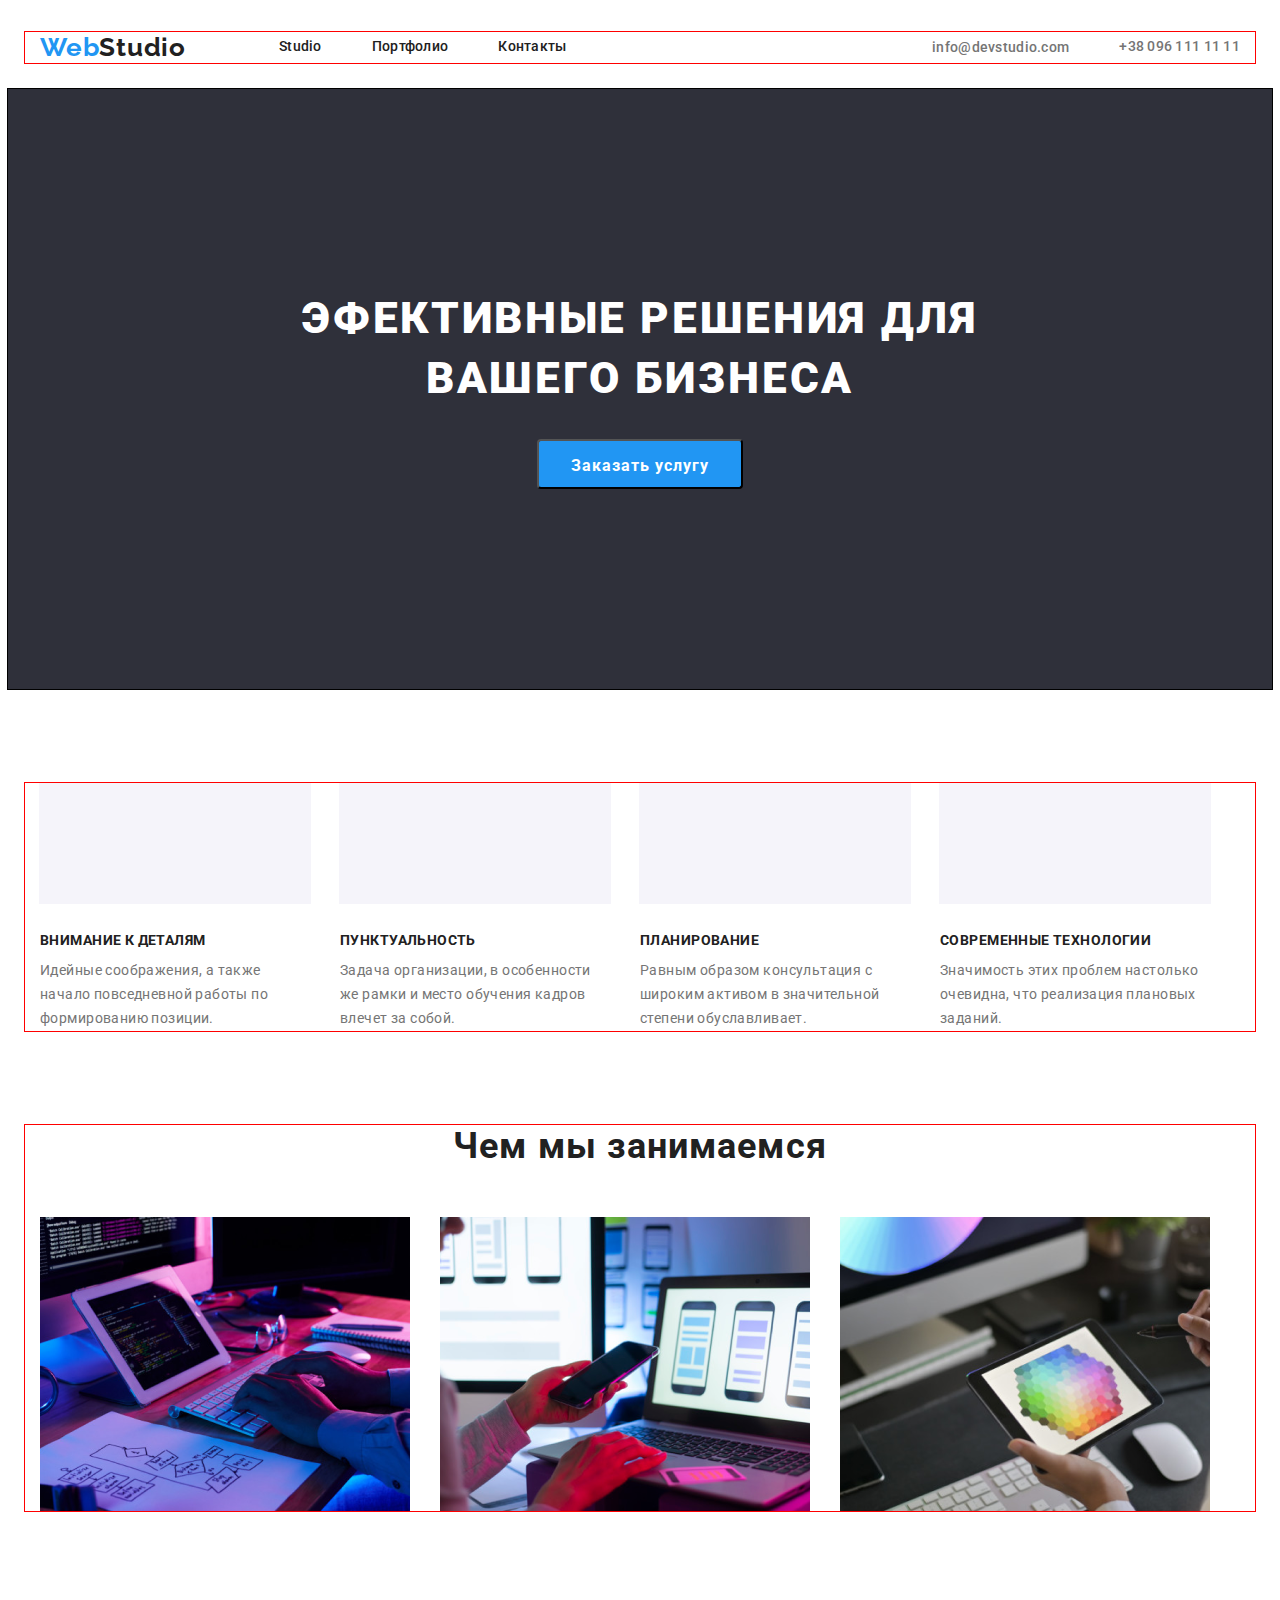
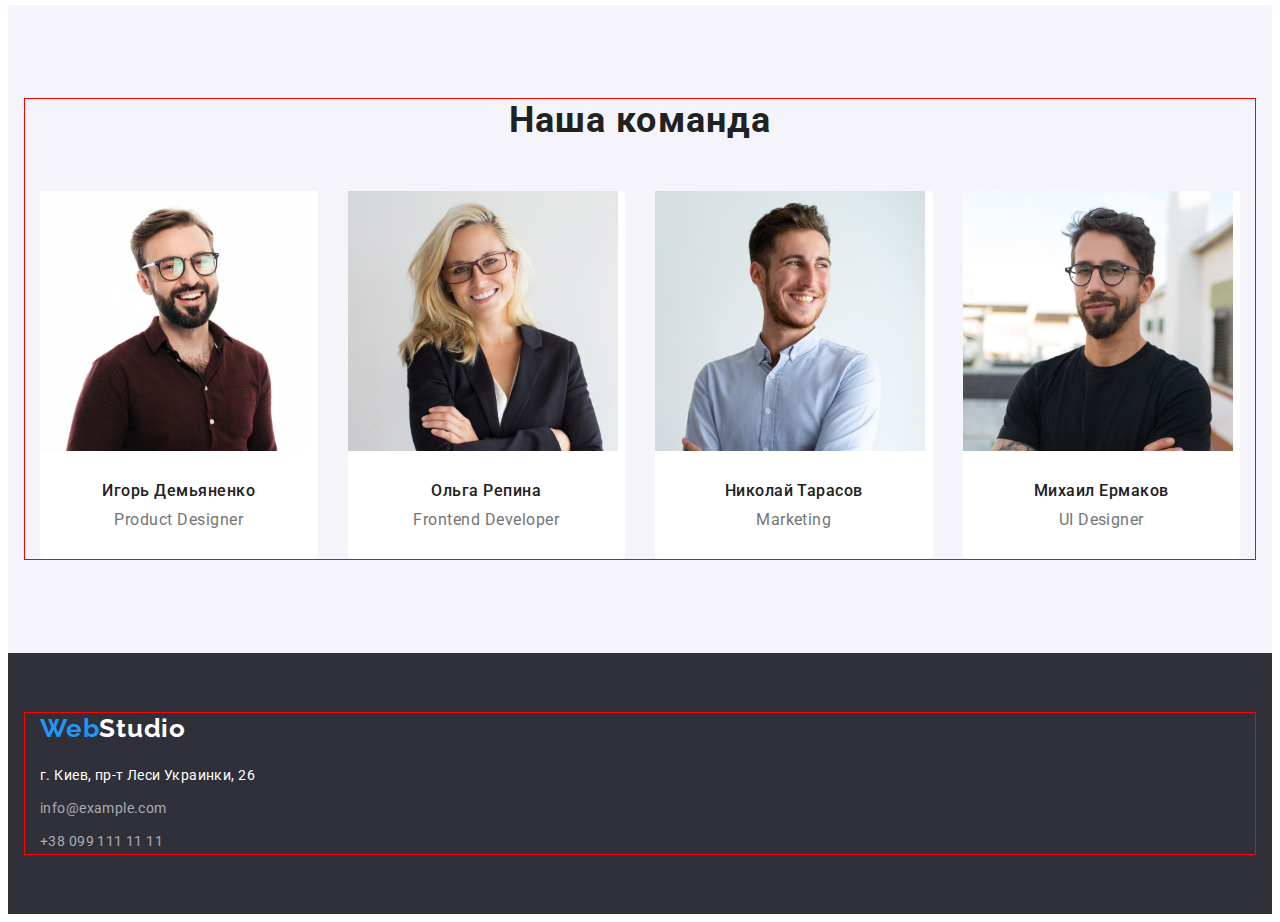
==== index.html @ b89e728d "questions for hw 04" ====
<!DOCTYPE html>
<html lang="ru">
<head>
    <meta charset="UTF-8">
    <meta http-equiv="X-UA-Compatible" content="IE=edge">
    <meta name="viewport" content="width=device-width, initial-scale=1.0">
    <link rel="preconnect" href="https://fonts.googleapis.com">
    <link rel="preconnect" href="https://fonts.gstatic.com" />
    <link href="https://fonts.googleapis.com/css2?family=Raleway:wght@700&family=Roboto:wght@400;500;700;900&display=swap"
          rel="stylesheet"/>
    <title>WebStudio</title>
    <link rel="stylesheet" href="https://cdnjs.cloudflare.com/ajax/libs/modern-normalize/1.1.0/modern-normalize.min.css"
        integrity="sha512-wpPYUAdjBVSE4KJnH1VR1HeZfpl1ub8YT/NKx4PuQ5NmX2tKuGu6U/JRp5y+Y8XG2tV+wKQpNHVUX03MfMFn9Q=="
        crossorigin="anonymous" referrerpolicy="no-referrer" />
    <link rel="stylesheet" href="./css/styles.css"/>
</head>
<body>
    <!--Шапка сайта-->
    <header class="header">
        <div class="container">
            <a class="header-logo link" href="/">
                <span class="ingredient">Web</span>Studio</a>
            <nav class="header-nav">
                <ul class="header-list list">
                    <li class="header-item"><a href="index.html" class="header-link link" target="_blank">Studio</a></li>
                    <li class="header-item"><a href="portfolio.html" class="header-link link" target="_blank">Портфолио</a></li>
                    <li class="header-item"><a href="/" class="header-link link" target="_blank">Контакты</a></li>
                </ul>
            </nav>
            <ul class="header-list list link">
                <li class="header-item"><a class="header-mail link-icon-mail link" href="mailto:info@devstudio.com">info@devstudio.com</a></li>
                <li class="header-item"><a class="header-tel link-icon-tel link " href="tel:+380961111111">+38 096 111 11 11</a></li>
            </ul>
        </div>
    </header>
    <!--Main-->
    <main>
    <!--Герой-->
    <!--Фон на блок Герой-->
    <div class="overlay">
    <section class="hero">
            <h1 class="hero-title">ЭФЕКТИВНЫЕ РЕШЕНИЯ ДЛЯ ВАШЕГО БИЗНЕСА</h1>
            <button type="button" class="hero-btn" onclick="onClick()">Заказать услугу</button>
        </div>
    </section>
    <!--Кто мы и что предлагаем-->
    <section class="about">
        <div class="container">
            <h2 class="visually-hidden">О нас</h2>
            <ul class="about-list-benefits list">
                <li class="about-item-benefits icon-positions">
                    <h3 class="about-title-benefits">Внимание к деталям</h3>
                    <p class="about-text-benefits">Идейные соображения, а также начало повседневной работы по формированию позиции.</p>
                </li>
                <li class="about-item-benefits icon-time">
                    <h3 class="about-title-benefits">Пунктуальность</h3>
                    <p class="about-text-benefits">Задача организации, в особенности же рамки и место обучения кадров влечет за собой.</p>
                </li>
                <li class="about-item-benefits icon-planning">
                    <h3 class="about-title-benefits">Планирование</h3>
                    <p class="about-text-benefits">Равным образом консультация с широким активом в значительной степени обуславливает.</p>            
                </li>
                <li class="about-item-benefits icon-tehnology">
                    <h3 class="about-title-benefits">Современные технологии</h3>
                    <p class="about-text-benefits">Значимость этих проблем настолько очевидна, что реализация плановых заданий.</p>
                </li>
            </ul>
        </div>
        </section>
        <!--Наши услуги-->
        <section class="services">
            <div class="container">
                <h4 class="about-title-services">Чем мы занимаемся</h4>
            <ul class="about-list-services list">
                <li class="about-item">
                    <img src="./images/img1.png" alt="Создаем сайт" width="370" height="294"/>
                </li>
                <li class="about-item">
                    <img src="./images/img2.png" alt="Разрабатываем мобильное приложение" width="370" height="294"/>
                </li>
                <li class="about-item">
                    <img src="./images/img3.png" alt="Web-дизайн" width="370" height="294"/>
                </li>
            </ul>
            </div>        
        </section> 
    <!--Команда-->
        <section class="team">
            <div class="container">
            <h2 class="team-title">Наша команда</h2>
            <ul class="team-list list">
                <li class="team-item">
                    <img src="./images/img11.jpg" alt="Фронтенд-разработчик" width="270" height="260" />
                        <div class="team-item-typical">
                        <h3 class="team-item-title">Игорь Демьяненко</h3>
                        <p class="team-item-text">Product Designer</p>
                        </div>
                </li>
                <li class="team-item">
                    <img src="./images/img12.jpg" alt="Фронтенд-разработчик" width="270" height="260"/>
                        <div class="team-item-typical">
                        <h3 class="team-item-title">Ольга Репина</h3>
                        <p class="team-item-text">Frontend Developer</p>
                        </div>
                </li>
                <li class="team-item">
                    <img src="./images/img13.jpg" alt="Маркетолог" width="270" height="260"/>
                        <div class="team-item-typical">
                        <h3 class="team-item-title">Николай Тарасов</h3>
                        <p class="team-item-text">Marketing</p>
                        </div>
                </li>
                <li class="team-item">
                    <img src="./images/img14.jpg" alt="Дизайнер пользовательского интерфейса" width="270" height="260"/>
                        <div class="team-item-typical">
                        <h3 class="team-item-title">Михаил Ермаков</h3>
                        <p class="team-item-text">UI Designer</p> 
                        </div>             
                </li>
            </ul>
            </div>
        </section>
    </main>
    <!--Footer-->
    <footer class="footer">
        <div class="container">
        <a class="footer-logo link" href="/">
        <span class="ingredient">Web</span>Studio</a>
        <address class="footer-address list link">
            <ul class="footer-list list link">
                <li class="footer-item"><a class="footer-map-link link" href="https://goo.gl/maps/CuazaA1xNUoPJADu5" target="_blank">г. Киев, пр-т Леси Украинки, 26</a></li>
                <li class="footer-item"><a class="footer-mail-link link" href="mailto:info@example.com">info@example.com</a></li>
                <li class="footer-item"><a class="footer-tel-link link" href="tel:+380991111111">+38 099 111 11 11</a></li>
            </ul>
        </address>
        </div>
    </footer>
</body>
</html>
---- css/styles.css ----
:root{
--main-text: #757575;
--second-text:#212121;
--main-btn-background: #2196F3;
--second-btn-background: #F5F4FA;
--main-title-color: #FFFFFF;
--second-title-color: #212121;
--accent-color:#2196F3;
--typical-margin:10px;
--second-margin:4px;
--ofen-margin:30px;
}

p, h1, h2, h3, h4, h5, h6{
    margin: 0;
}

ul,ol{
    margin: 0;
    padding-left: 0;
}

button{
    cursor: pointer;
    display: block;
}

a{
    display: block;
}

img{
    display: block;
}

body{
    background: #FFFFFF;
    font-family: "Roboto", sans-serif;
}
/*------------HEDER-----------------*/
.container{
    width:1200px;
    margin: 0 auto;
    padding-left: 15px;
    padding-right: 15px;
    outline: 1px solid red;
}

.header{
    background: #FFFFFF;
    padding-top: 24px;
    padding-bottom: 25px;
    border-bottom: 1px solid #c5c5c5;;
}

.header .container{
    display: flex;
    align-items: center;
}

.header-logo{
    font-family: "Raleway", sans-serif;
    font-weight: 700;
    font-size: 26px;
    line-height: 1.19;
    letter-spacing: 0.03em;
    color: #212121;
}

.header-logo{
    margin-right: 93px;
}

.ingredient{
    font-family: "Raleway", sans-serif;
    font-weight: 700;
    font-size: 26px;
    line-height: 1.19;
    letter-spacing: 0.03em;
    color: #2196F3;
}

.header-list{
    font-weight: 500;
    font-size: 14px;
    line-height: 1.14;
    letter-spacing: 0.02em;
    color: #212121;
    display: flex;
    margin-left: auto;
}

.list{
    list-style: none;
}

.visually-hidden {
    position: fixed;
    transform: scale(0);
}

.header-link{
    font-weight: 500;
    font-size: 14px;
    line-height: 1.14;
    letter-spacing: 0.02em;
    color: #212121;
}

.header-link:hover,
.header-link:focus {
    color: var(--accent-color);
}

.link{
    text-decoration: none;
}

.header-item:not(:last-child){
    margin-right: 50px;
}

.header-tel{
    font-weight: 500;
    font-size: 14px;
    line-height: 1.14;
    letter-spacing: 0.02em;
    color: #757575;
}

.header-tel .link-icon-tel::before {
    display: flex;
    content: '';
    width: 1px;
    height: 0.93px;
    align-items: center;
    box-sizing: border-box;
    background-image: url(../images/icons/Vector.svg);
}

.header-mail{
    font-weight: 500;
    font-size: 14px;
    line-height: 16px;
    letter-spacing: 0.02em;
    color: #757575;
}

.header-mail .link-icon-mail::before {
    display: flex;
    content: '';
    width: 16px;
    height: 12px;
    align-items: center;
    box-sizing: border-box;
    background-image: url(../images/icons/envelope\ \(hover\).svg);
}

.header-tel:hover,
.header-tel:focus,
.header-mail:hover,
.header-mail:focus {
    color: #2196F3;
}
/*------------Hero------------------*/
.overlay {
    max-width: 1600px;
    height: 600px;
    margin-left: auto;
    margin-right: auto;
    outline: 1px solid black;
    background-image: linear-gradient(
        to right,
        rgba(47, 48, 58, 0.4),
        rgba(47, 48, 58, 0.4)
    ),
    url(../images/Img.jpg);
    background-repeat: no-repeat;
    background-position: center;
    background-size: cover;
}

.hero {
    background: #2F303A;
    padding-top: 200px;
    padding-bottom: 200px;
}

.hero-title{
    font-weight: 900;
    font-size: 44px;
    line-height: 1.36;
    text-align: center;
    letter-spacing: 0.06em;
    text-transform: uppercase;
    color: var(--main-title-color);
    margin: 0 auto;
    margin-bottom: var(--ofen-margin);
    width: 696px;
}

.hero-btn{
    font-family: inherit;
    font-weight: 700;
    font-size: 16px;
    line-height: 1.88;
    letter-spacing: 0.06em;
    color: #FFFFFF;
    background: var(--main-btn-background);
    height: 50px;
    min-width: 200px;
    padding: 10px 32px;
    margin: 0 auto;
    border-radius: 4px;
}

.hero-btn:hover
.hero-btn:focus{
    color:#188CE8
}
/*---------------About---------------*/

.about{
    padding-top:94px;
}

.about-list-benefits{
    display: flex;
}

.about-title-benefits{
    font-weight: 700;
    font-size: 14px;
    line-height: 1.14;
    letter-spacing: 0.03em;
    text-transform: uppercase;
    color: var(--second-title-color);
    margin-top:var(--ofen-margin);
    margin-bottom:var(--typical-margin);
}

.about-text-benefits{
    font-size: 14px;
    line-height: 1.71;
    letter-spacing: 0.03em;
    color: #757575;
}

.about-title-services{
    font-weight: 700;
    font-size: 36px;
    line-height: 1.17;
    text-align: center;
    letter-spacing: 0.03em;
    color: var(--second-title-color);
    min-width: 376px;
    margin-bottom: 50px;
}

.services{
    padding-top: 94px;
    padding-bottom: 94px;
}
.about-list-services {
    display: flex;
}

.about-item:not(:last-child){
    margin-right: var(--ofen-margin);
}

.about-item-benefits:not(:last-child) {
    margin-right: var(--ofen-margin);
}

.about-item-benefits{
    width: 270px;
    border-radius: 4px;
    box-shadow: 4px;
}

.about-item-benefits::before {
    display: block;
    content: '';
    height: 120px;
    outline: 1px solid#F5F4FA;
    background-size: contain;
    background-repeat: no-repeat;
    background-position: center;
    background-color: #F5F4FA;
}

.about-item-benefits .icon-positions::before {
    background-image: url(../images/icons/Vector\ \(1\).svg);
}

.about-item-benefits .icon-time::before {
    background-image: url(../images/icons/Vector\ \(2\).svg);
}

.about-item-benefits .icon-planning::before {
    background-image: url(../images/icons/Vector\ \(3\).svg);
}

.about-item-benefits .icon-tehnology::before {
    background-image: url(../images/icons/astronaut\ 1.svg);
}

.team{
    background: #F5F4FA;
    padding-top: 94px;
    padding-bottom: 94px;
}


.team-title{
    font-family: "Roboto", sans-serif;
    font-weight: 700;
    font-size: 36px;
    line-height: 1.17;
    text-align: center;
    letter-spacing: 0.03em;
    min-width: 264px;
    color: var(--second-title-color);
    margin-bottom: 50px;
}

.team-list{
    display: flex;
    margin-left: -30px;
}

.team-item{
    background: #FFFFFF;
    width: 270px;
    border-radius:4px;
}

.team-item{
    flex-basis:calc(100% / 4 - 30px) ;
    margin-left: 30px;
}

.team-item-typical{
    padding-top:var(--ofen-margin) ;
    padding-bottom: var(--ofen-margin);
}

.team-item-title{
    font-weight: 500;
    font-size: 16px;
    line-height: 1.19;
    text-align: center;
    letter-spacing: 0.03em;
    color: #212121;
    margin-bottom: 10px;
}

.team-item-text{
    line-height: 1.19;
    text-align: center;
    letter-spacing: 0.03em;
    color: #757575;
}

/*-----------Projects--------------*/
.projects{
    padding-top: 94px;
    padding-bottom: 94px;
}

.projects-btn-list{
    display: flex;
    align-items:center;
    justify-content:center;
    margin-bottom: 50px;

}

.projects-item-btn:not(:last-child){
    margin-right: 8px;
}

.projects-btn-all{
    font-family: inherit;
    font-weight: 500;
    font-size: 16px;
    line-height: 1.63;
    letter-spacing: 0.03em;
    background: #2196F3;
    min-width: 73px;
    height: 38px;
    padding: 6px 22px;
    border: none;
    border-radius: 4px;
}

.projects-btn-web{
    font-family: inherit;
    font-weight: 500;
    font-size: 16px;
    line-height: 1.63;
    letter-spacing: 0.03em;
    background: #F5F4FA;
    min-width: 128px;
    height: 38px;
    padding: 6px 22px;
    border: none;
    border-radius: 4px;
}

.projects-btn-applications{
    font-family: inherit;
    font-weight: 500;
    font-size: 16px;
    line-height: 1.63;
    letter-spacing: 0.03em;
    background: #F5F4FA;
    min-width: 145px;
    height: 38px;
    padding: 6px 22px;
    border: none;
    border-radius: 4px;
}

.projects-btn-design{
    font-family: inherit;
    font-weight: 500;
    font-size: 16px;
    line-height: 1.63;
    letter-spacing: 0.03em;
    background: #F5F4FA;
    min-width: 103px;
    height: 38px;
    padding: 6px 22px;
    border: none;
    border-radius: 4px;
}

.projects-btn-marketing{
    font-family: inherit;
    font-weight: 500;
    font-size: 16px;
    line-height: 1.63;
    letter-spacing: 0.03em;
    background: #F5F4FA;
    min-width: 130px;
    height: 38px;
    padding: 6px 22px;
    border: none;
    border-radius: 4px;
}

.projects-gallery-list{
    display: flex;
    flex-wrap: wrap;
    margin-left: -30px;
    margin-bottom: -30px;
}

.projects-item-gallery{
    flex-basis:calc((100%-30px) / 9);
    margin-left:var(--ofen-margin);
    margin-bottom: var(--ofen-margin);
}

.projects-item-gallery-typical{
    padding-top: 20px;
    padding-bottom: 20px;
    padding-right: 24px;
    padding-left: 24px;
    border: 1px solid #EEEEEE;
    border-top: none;
}

.projects-item-gallery-title{
    font-weight: 700;
    font-size: 18px;
    line-height: 2.0;
    letter-spacing: 0.06em;
    color: var(--second-title-color);
    margin-bottom: var(--second-margin);
}

.projects-gallery-text{
    line-height: 1.88;
    letter-spacing: 0.03em;
    color: #757575;
}

/*---------------Footer---------------*/
.footer {
    background: #2F303A;
    padding-top: 60px;
    padding-bottom: 60px;
}


[href="https://www.goo.gl/maps"] {
    color: blue;
}

.footer-address {
    font-style: normal;
}

.footer-logo {
    font-family: "Raleway", sans-serif;
    font-weight: 700;
    font-size: 26px;
    line-height: 1.19;
    letter-spacing: 0.03em;
    color: #FFFFFF;
    margin-bottom: 20px;
}

.ingredient {
    font-family: "Raleway", sans-serif;
    font-weight: 700;
    font-size: 26px;
    line-height: 1.19;
    letter-spacing: 0.03em;
    color: #2196F3;
}

.footer-list{
    margin-left: auto;
}

.footer-map-link {
    font-size: 14px;
    line-height: 1.71;
    letter-spacing: 0.03em;
    color: #FFFFFF;
}

.footer-item:not(:last-child){
    margin-bottom: 9px;
}

.footer-mail-link,
.footer-tel-link {
    font-size: 14px;
    line-height: 1.71;
    letter-spacing: 0.03em;
    color: rgba(255, 255, 255, 0.6);
}

.footer-tel:hover,
.footer-tel:focus,
.footer-mail:hover,
.foterer-mail:focus {
    color: #2196F3;
}
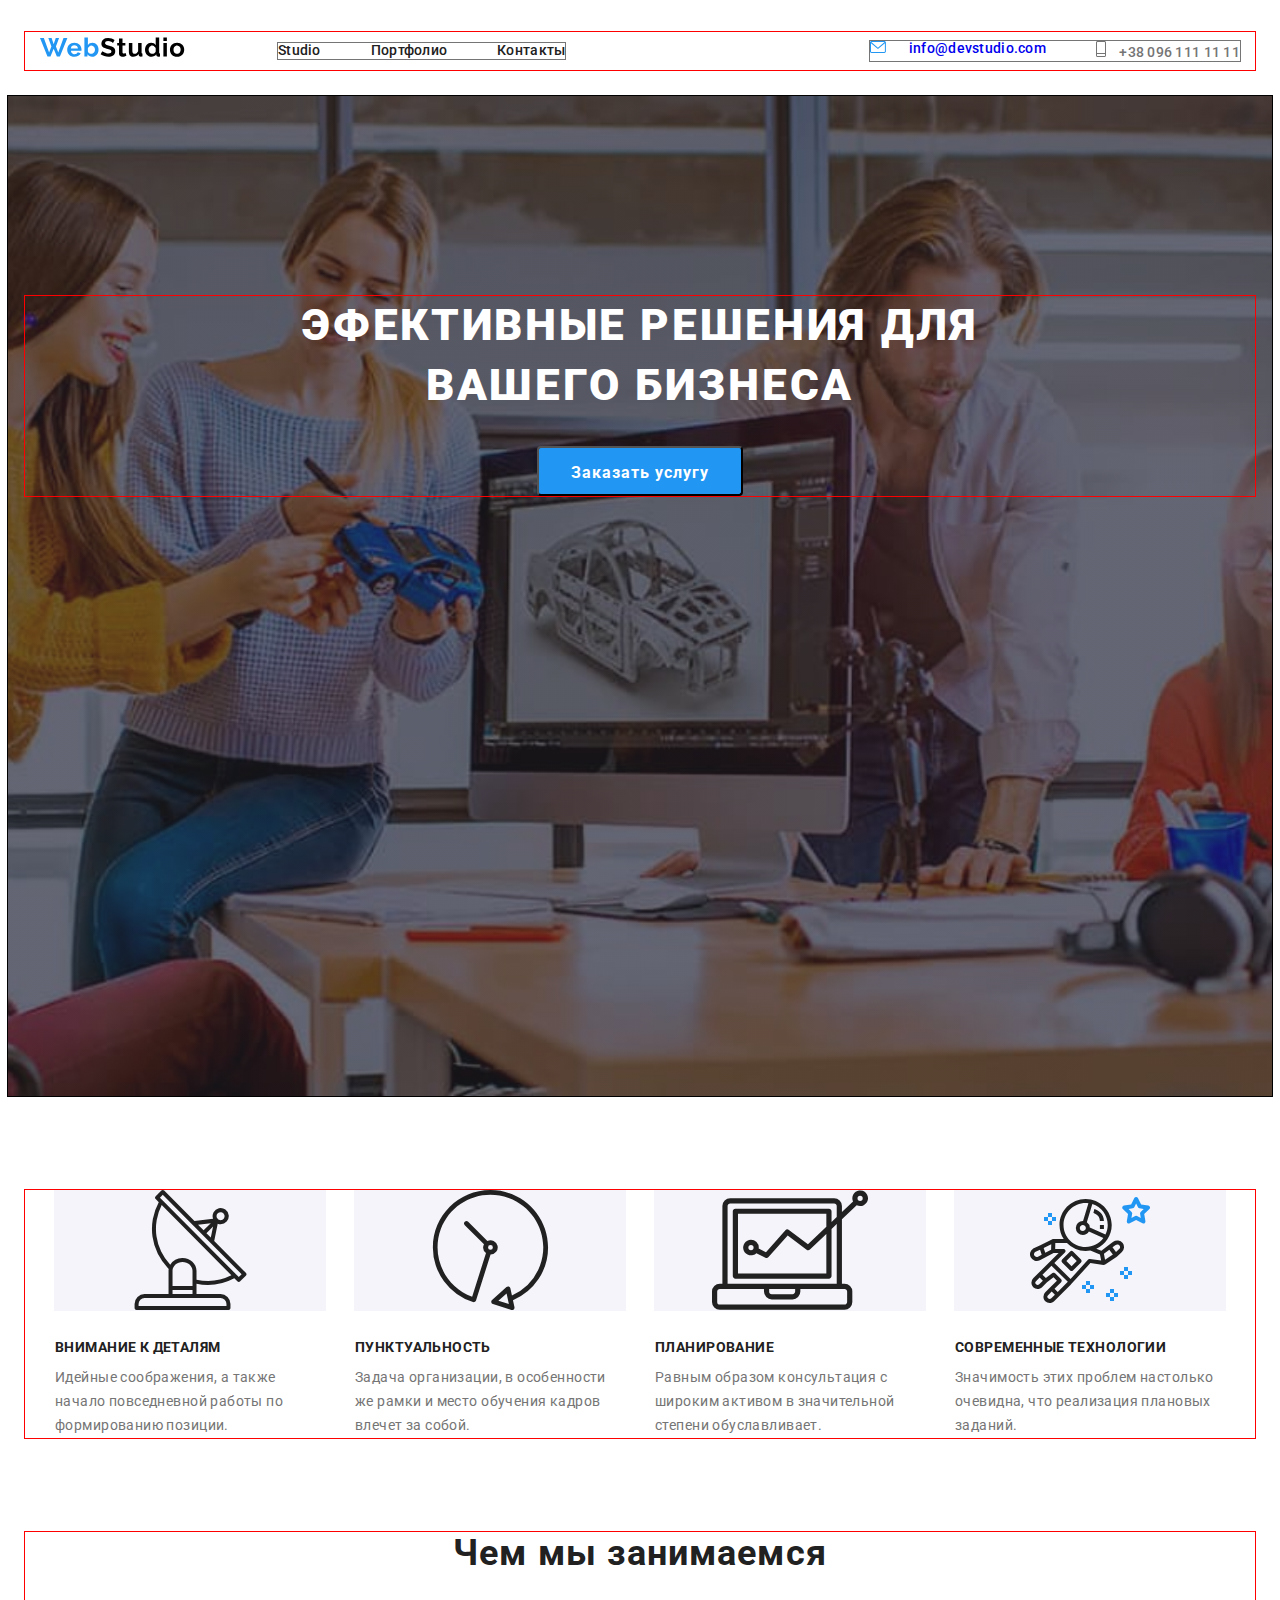
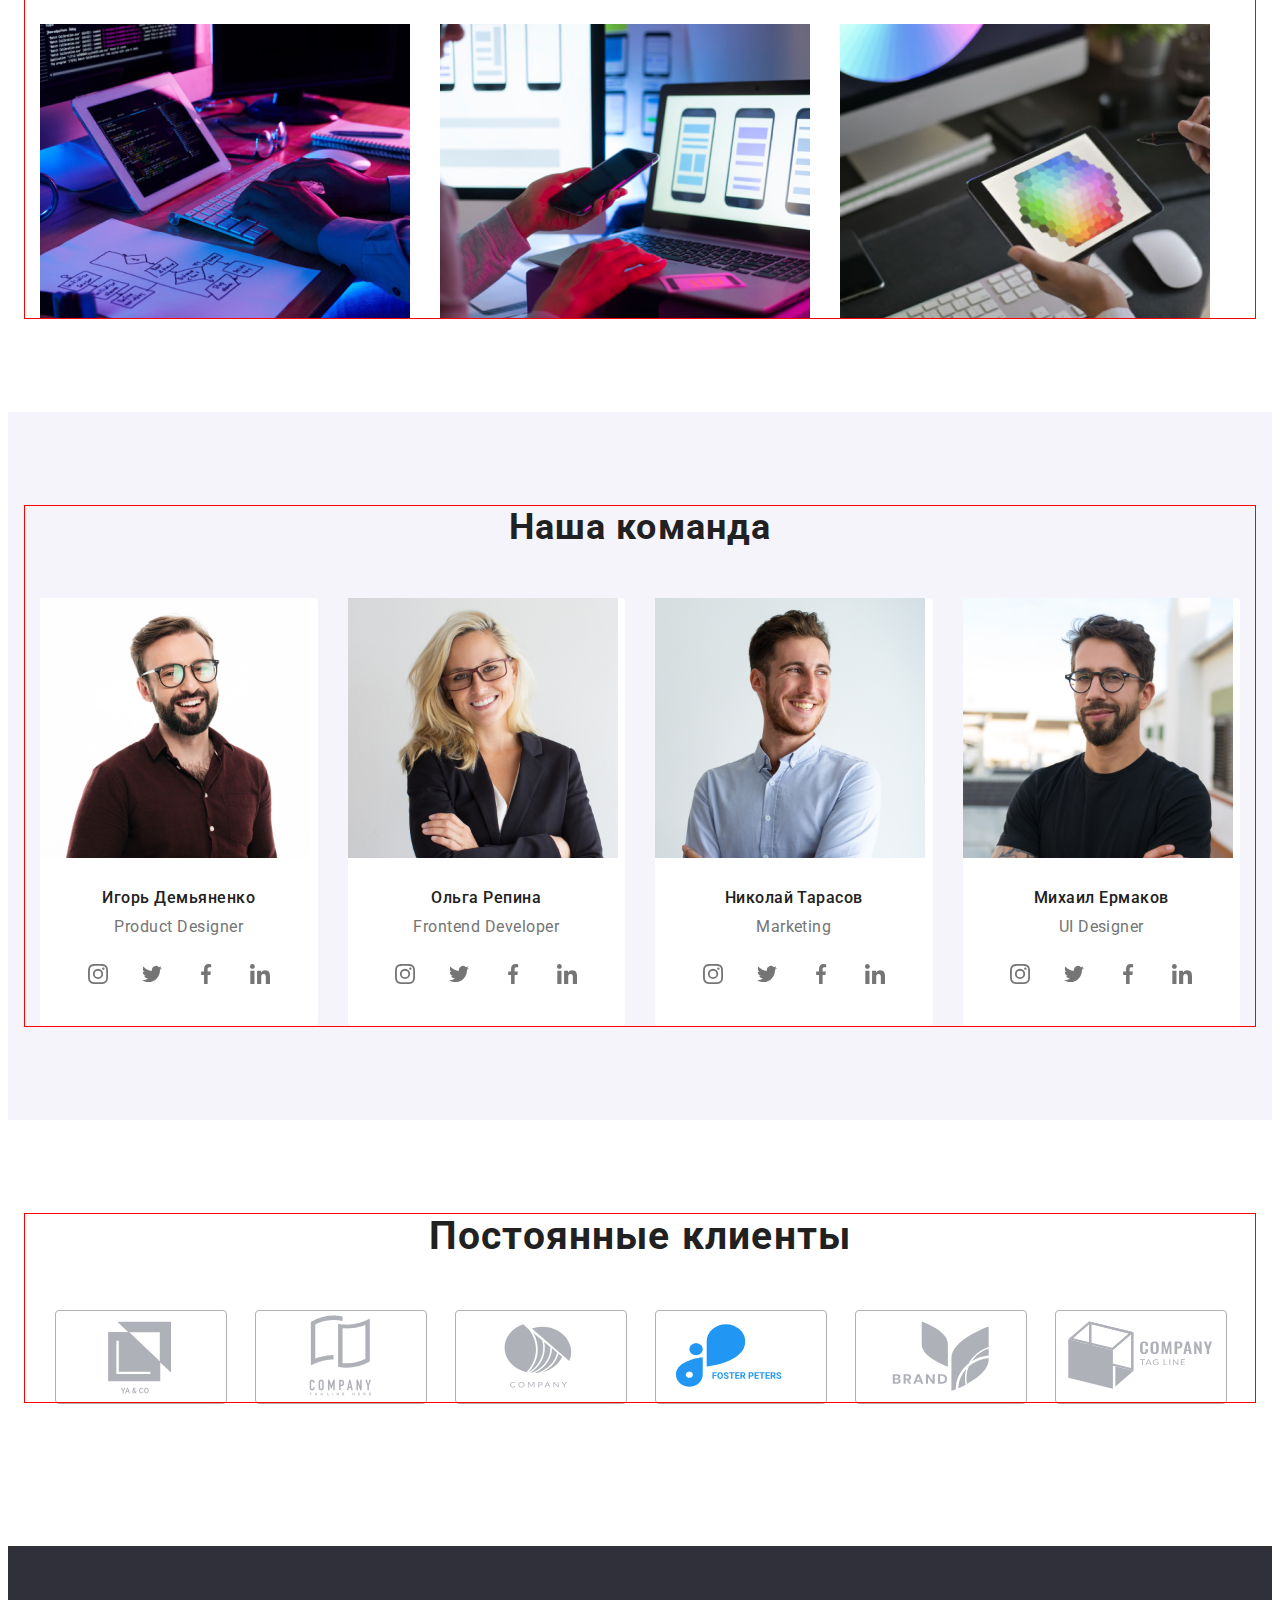
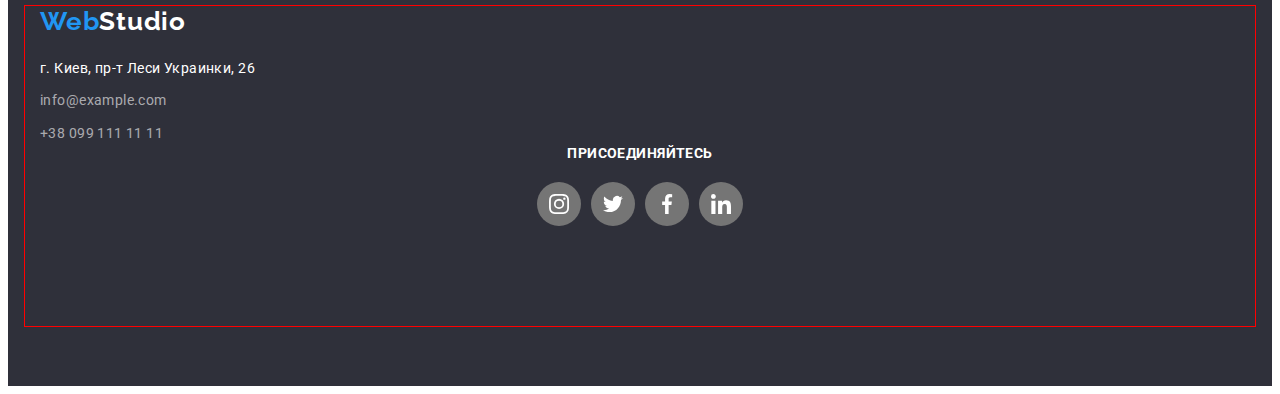
==== commit 684d55c6: "HW04" ====
--- a/index.html
+++ b/index.html
@@ -18,8 +18,12 @@
     <!--Шапка сайта-->
     <header class="header">
         <div class="container">
-            <a class="header-logo link" href="/">
-                <span class="ingredient">Web</span>Studio</a>
+            <a class="header-logo link" href="/" class="logo-link">
+                <svg class="logo-icon" width="145" height="31">
+                    <use href="./images/symbol-defs.svg#icon-WebStudio">
+                    </use>
+                </svg>
+            </a>
             <nav class="header-nav">
                 <ul class="header-list list">
                     <li class="header-item"><a href="index.html" class="header-link link" target="_blank">Studio</a></li>
@@ -28,8 +32,22 @@
                 </ul>
             </nav>
             <ul class="header-list list link">
-                <li class="header-item"><a class="header-mail link-icon-mail link" href="mailto:info@devstudio.com">info@devstudio.com</a></li>
-                <li class="header-item"><a class="header-tel link-icon-tel link " href="tel:+380961111111">+38 096 111 11 11</a></li>
+                <li class="header-item"><a href="mailto:info@devstudio.com" class="header-mail link">
+                    <svg class="header-icon-mail" width="16" height="12">
+                        <use href="./images/symbol-defs.svg#icon-envelope">
+                        </use>
+                    </svg>
+                    info@devstudio.com
+                    </a>
+                </li>
+                <li class="header-item"><a href="tel:+380961111111" class="header-tel link">
+                    <svg class="header-icon-tel" width="10" height="16">
+                        <use href="./images/symbol-defs.svg#icon-Vector">
+                        </use>
+                    </svg>
+                    +38 096 111 11 11
+                    </a>
+                </li>
             </ul>
         </div>
     </header>
@@ -37,8 +55,8 @@
     <main>
     <!--Герой-->
     <!--Фон на блок Герой-->
-    <div class="overlay">
     <section class="hero">
+        <div class="container">
             <h1 class="hero-title">ЭФЕКТИВНЫЕ РЕШЕНИЯ ДЛЯ ВАШЕГО БИЗНЕСА</h1>
             <button type="button" class="hero-btn" onclick="onClick()">Заказать услугу</button>
         </div>
@@ -94,6 +112,36 @@
                         <div class="team-item-typical">
                         <h3 class="team-item-title">Игорь Демьяненко</h3>
                         <p class="team-item-text">Product Designer</p>
+                        <ul class="members-team-list list">
+                            <li class="members-team-item">
+                                <a href="" class="members-team-link link">
+                                <svg class="members-team-icon" width="20" height="20">
+                                    <use href="./images/symbol-defs.svg#icon-instagram"></use>
+                                </svg>
+                                </a>
+                            </li>
+                            <li class="members-team-item">
+                                <a href="" class="members-team-link link">
+                                    <svg class="members-team-icon" width="20" height="20">
+                                        <use href="./images/symbol-defs.svg#icon-twitter"></use>
+                                    </svg>
+                                </a>
+                            </li>
+                            <li class="members-team-item">
+                                <a href="" class="members-team-link link">
+                                    <svg class="members-team-icon" width="20" height="20">
+                                        <use href="./images/symbol-defs.svg#icon-facebook"></use>
+                                    </svg>
+                                </a>
+                            </li>
+                            <li class="members-team-item">
+                                <a href="" class="members-team-link link">
+                                    <svg class="members-team-icon" width="20" height="20">
+                                        <use href="./images/symbol-defs.svg#icon-linkedin"></use>
+                                    </svg>
+                                </a>
+                            </li>
+                        </ul>
                         </div>
                 </li>
                 <li class="team-item">
@@ -101,6 +149,36 @@
                         <div class="team-item-typical">
                         <h3 class="team-item-title">Ольга Репина</h3>
                         <p class="team-item-text">Frontend Developer</p>
+                        <ul class="members-team-list list">
+                            <li class="members-team-item">
+                                <a href="" class="members-team-link link">
+                                    <svg class="members-team-icon" width="20" height="20">
+                                        <use href="./images/symbol-defs.svg#icon-instagram"></use>
+                                    </svg>
+                                </a>
+                            </li>
+                            <li class="members-team-item">
+                                <a href="" class="members-team-link link">
+                                    <svg class="members-team-icon" width="20" height="20">
+                                        <use href="./images/symbol-defs.svg#icon-twitter"></use>
+                                    </svg>
+                                </a>
+                            </li>
+                            <li class="members-team-item">
+                                <a href="" class="members-team-link link">
+                                    <svg class="members-team-icon" width="20" height="20">
+                                        <use href="./images/symbol-defs.svg#icon-facebook"></use>
+                                    </svg>
+                                </a>
+                            </li>
+                            <li class="members-team-item">
+                                <a href="" class="members-team-link link">
+                                    <svg class="members-team-icon" width="20" height="20">
+                                        <use href="./images/symbol-defs.svg#icon-linkedin"></use>
+                                    </svg>
+                                </a>
+                            </li>
+                        </ul>
                         </div>
                 </li>
                 <li class="team-item">
@@ -108,17 +186,121 @@
                         <div class="team-item-typical">
                         <h3 class="team-item-title">Николай Тарасов</h3>
                         <p class="team-item-text">Marketing</p>
+                        <ul class="members-team-list list">
+                            <li class="members-team-item">
+                                <a href="" class="members-team-link link">
+                                    <svg class="members-team-icon" width="20" height="20">
+                                        <use href="./images/symbol-defs.svg#icon-instagram"></use>
+                                    </svg>
+                                </a>
+                            </li>
+                            <li class="members-team-item">
+                                <a href="" class="members-team-link link">
+                                    <svg class="members-team-icon" width="20" height="20">
+                                        <use href="./images/symbol-defs.svg#icon-twitter"></use>
+                                    </svg>
+                                </a>
+                            </li>
+                            <li class="members-team-item">
+                                <a href="" class="members-team-link link">
+                                    <svg class="members-team-icon" width="20" height="20">
+                                        <use href="./images/symbol-defs.svg#icon-facebook"></use>
+                                    </svg>
+                                </a>
+                            </li>
+                            <li class="members-team-item">
+                                <a href="" class="members-team-link link">
+                                    <svg class="members-team-icon" width="20" height="20">
+                                        <use href="./images/symbol-defs.svg#icon-linkedin"></use>
+                                    </svg>
+                                </a>
+                            </li>
+                        </ul>
                         </div>
                 </li>
                 <li class="team-item">
                     <img src="./images/img14.jpg" alt="Дизайнер пользовательского интерфейса" width="270" height="260"/>
                         <div class="team-item-typical">
                         <h3 class="team-item-title">Михаил Ермаков</h3>
-                        <p class="team-item-text">UI Designer</p> 
+                        <p class="team-item-text">UI Designer</p>
+                        <ul class="members-team-list list">
+                            <li class="members-team-item">
+                                <a href="" class="members-team-link link">
+                                    <svg class="members-team-icon" width="20" height="20">
+                                        <use href="./images/symbol-defs.svg#icon-instagram"></use>
+                                    </svg>
+                                </a>
+                            </li>
+                            <li class="members-team-item">
+                                <a href="" class="members-team-link link">
+                                    <svg class="members-team-icon" width="20" height="20">
+                                        <use href="./images/symbol-defs.svg#icon-twitter"></use>
+                                    </svg>
+                                </a>
+                            </li>
+                            <li class="members-team-item">
+                                <a href="" class="members-team-link link">
+                                    <svg class="members-team-icon" width="20" height="20">
+                                        <use href="./images/symbol-defs.svg#icon-facebook"></use>
+                                    </svg>
+                                </a>
+                            </li>
+                            <li class="members-team-item">
+                                <a href="" class="members-team-link link">
+                                    <svg class="members-team-icon" width="20" height="20">
+                                        <use href="./images/symbol-defs.svg#icon-linkedin"></use>
+                                    </svg>
+                                </a>
+                            </li>
+                        </ul>
                         </div>             
                 </li>
             </ul>
             </div>
+        </section>
+        <!--Наши клиенты-->
+        <section class="section clients">
+            <div class="container ">
+            <h2 class="clients-title">Постоянные клиенты</h2>
+            <ul class="clients-list list">
+                <li class="clients-item">
+                    <a href="/" class="clients-link"><svg class="clients-icon" width="170" height="92">
+                            <use href="./images/symbol-defs.svg#icon-Logo"></use>
+                        </svg>
+                    </a>
+                </li>
+                <li class="clients-item">
+                    <a href="/" class="clients-link"><svg class="clients-icon" width="170" height="92">
+                            <use href="./images/symbol-defs.svg#icon-Logo-1"></use>
+                        </svg>
+                    </a>    
+                </li>
+                <li class="clients-item">
+                    <a href="/" class="clients-link"><svg class="clients-icon" width="170" height="92">
+                            <use href="./images/symbol-defs.svg#icon-Logo-2"></use>
+                        </svg>
+                    </a>
+                </li>
+                <li class="clients-item">
+                    <a href="/" class="clients-link"><svg class="clients-icon" width="170" height="92">
+                            <use href="./images/symbol-defs.svg#icon-Logo-3"></use>
+                        </svg>
+                    </a>
+                </li>
+                <li class="clients-item">
+                    <a href="/" class="clients-link"><svg class="clients-icon" width="170" height="92">
+                            <use href="./images/symbol-defs.svg#icon-Logo-4"></use>
+                        </svg>
+                    </a>
+                </li>
+                <li class="clients-item">
+                    <a href="/" class="clients-link"><svg class="clients-icon" width="170" height="92">
+                            <use href="./images/symbol-defs.svg#icon-Logo-5"></use>
+                        </svg>
+                    </a>
+                </li>
+            </ul>
+        </div>
         </section>
     </main>
     <!--Footer-->
@@ -133,7 +315,40 @@
                 <li class="footer-item"><a class="footer-tel-link link" href="tel:+380991111111">+38 099 111 11 11</a></li>
             </ul>
         </address>
-        </div>
+        <div class="social-networks">
+        <p class="footer-title">ПРИСОЕДИНЯЙТЕСЬ</p>
+        <ul class="social-networks-list list">
+            <li class="social-networks-item">
+                <a href="" class="social-networks-link link">
+                    <svg class="social-networks-icon" width="20" height="20">
+                        <use href="./images/symbol-defs.svg#icon-instagram"></use>
+                    </svg>
+                </a>
+            </li>
+            <li class="social-networks-item">
+                <a href="" class="social-networks-link link">
+                    <svg class="social-networks-icon" width="20" height="20">
+                        <use href="./images/symbol-defs.svg#icon-twitter"></use>
+                    </svg>
+                </a>
+            </li>
+            <li class="social-networks-item">
+                <a href="" class="social-networks-link link">
+                    <svg class="social-networks-icon" width="20" height="20">
+                        <use href="./images/symbol-defs.svg#icon-facebook"></use>
+                    </svg>
+                </a>
+            </li>
+            <li class="social-networks-item">
+                <a href="" class="social-networks-link link">
+                    <svg class="social-networks-icon" width="20" height="20">
+                        <use href="./images/symbol-defs.svg#icon-linkedin"></use>
+                    </svg>
+                </a>
+            </li>
+        </ul>
+        </div>
+    </div>
     </footer>
 </body>
 </html>--- a/css/styles.css
+++ b/css/styles.css
@@ -26,7 +26,7 @@
 }
 
 a{
-    display: block;
+    display:block;
 }
 
 img{
@@ -67,6 +67,23 @@
     color: #212121;
 }
 
+ .heder-logo {
+    display: flex;
+    content: '';
+    width: 145px;
+    height: 31px;
+    margin-left: auto;
+    margin-right: auto;
+    background: #2F303A;
+    padding-top: 200px;
+    padding-bottom: 200px;
+    outline: 1px solid black;
+    background-image:url(../images/icons/WebStudio.svg);
+    background-size: contain;
+    background-repeat: no-repeat;
+    background-position: absolute;
+}
+
 .header-logo{
     margin-right: 93px;
 }
@@ -87,6 +104,9 @@
     letter-spacing: 0.02em;
     color: #212121;
     display: flex;
+    justify-content: center;
+    outline: 1px solid#757575;
+    list-style:none;
     margin-left: auto;
 }
 
@@ -116,8 +136,18 @@
     text-decoration: none;
 }
 
+
 .header-item:not(:last-child){
     margin-right: 50px;
+}
+
+.header-item-link{
+    display: inline-block;
+    width:auto ;
+    height: 16px;
+    padding-top: 32px;
+    padding-bottom: 32px;
+    margin-right: 30px;
 }
 
 .header-tel{
@@ -128,32 +158,49 @@
     color: #757575;
 }
 
-.header-tel .link-icon-tel::before {
-    display: flex;
+.header-icon-tel {
+    display: inline-block;
+    fill: currentColor;
+    margin-right: 10px;
+    justify-content: center;
+}
+
+.header-tel-link::before {
+    display: inline-block;
     content: '';
-    width: 1px;
-    height: 0.93px;
+    width: 122px;
+    height: 16px;
     align-items: center;
-    box-sizing: border-box;
+    justify-content: center;
+    background-repeat: no-repeat;
     background-image: url(../images/icons/Vector.svg);
 }
 
-.header-mail{
+.header-mail-link { 
+    display: flex;
+    content: '';
     font-weight: 500;
     font-size: 14px;
     line-height: 16px;
     letter-spacing: 0.02em;
-    color: #757575;
-}
-
-.header-mail .link-icon-mail::before {
-    display: flex;
+    color: #2196F3;
+}
+
+.header-mail-link::before {
+    display: inline-block;
     content: '';
-    width: 16px;
-    height: 12px;
+    width: 135px;
+    height: 16px;
     align-items: center;
-    box-sizing: border-box;
-    background-image: url(../images/icons/envelope\ \(hover\).svg);
+    justify-content: center;
+    background-repeat:no-repeat;
+    background-image: url(../images/icons/envelope.svg);
+}
+
+.header-icon-mail {
+    fill: currentColor;
+    margin-right: 20px;
+    justify-content: center;
 }
 
 .header-tel:hover,
@@ -163,27 +210,23 @@
     color: #2196F3;
 }
 /*------------Hero------------------*/
-.overlay {
+.hero {
     max-width: 1600px;
     height: 600px;
     margin-left: auto;
     margin-right: auto;
+    background: #2F303A;
+    padding-top: 200px;
+    padding-bottom: 200px;
     outline: 1px solid black;
     background-image: linear-gradient(
         to right,
         rgba(47, 48, 58, 0.4),
-        rgba(47, 48, 58, 0.4)
-    ),
-    url(../images/Img.jpg);
+        rgba(47, 48, 58, 0.4)),
+        url(../images/Img.jpg);
     background-repeat: no-repeat;
     background-position: center;
     background-size: cover;
-}
-
-.hero {
-    background: #2F303A;
-    padding-top: 200px;
-    padding-bottom: 200px;
 }
 
 .hero-title{
@@ -226,6 +269,7 @@
 
 .about-list-benefits{
     display: flex;
+    justify-content: center;
 }
 
 .about-title-benefits{
@@ -246,29 +290,6 @@
     color: #757575;
 }
 
-.about-title-services{
-    font-weight: 700;
-    font-size: 36px;
-    line-height: 1.17;
-    text-align: center;
-    letter-spacing: 0.03em;
-    color: var(--second-title-color);
-    min-width: 376px;
-    margin-bottom: 50px;
-}
-
-.services{
-    padding-top: 94px;
-    padding-bottom: 94px;
-}
-.about-list-services {
-    display: flex;
-}
-
-.about-item:not(:last-child){
-    margin-right: var(--ofen-margin);
-}
-
 .about-item-benefits:not(:last-child) {
     margin-right: var(--ofen-margin);
 }
@@ -280,7 +301,7 @@
 }
 
 .about-item-benefits::before {
-    display: block;
+    display:block;
     content: '';
     height: 120px;
     outline: 1px solid#F5F4FA;
@@ -290,20 +311,43 @@
     background-color: #F5F4FA;
 }
 
-.about-item-benefits .icon-positions::before {
-    background-image: url(../images/icons/Vector\ \(1\).svg);
-}
-
-.about-item-benefits .icon-time::before {
-    background-image: url(../images/icons/Vector\ \(2\).svg);
-}
-
-.about-item-benefits .icon-planning::before {
-    background-image: url(../images/icons/Vector\ \(3\).svg);
-}
-
-.about-item-benefits .icon-tehnology::before {
-    background-image: url(../images/icons/astronaut\ 1.svg);
+.icon-positions::before{
+    background-image: url("../images/icons/Vector\ 1.svg");
+} 
+
+.icon-time::before{
+    background-image: url("../images/icons/Vector\ 2.svg");
+}
+
+.icon-planning::before {
+    background-image: url("../images/icons/Vector\ 3.svg");
+}
+
+.icon-tehnology::before {
+    background-image: url("../images/icons/astronaut.svg");
+}
+
+.about-item:not(:last-child) {
+    margin-right: var(--ofen-margin);
+}
+.about-title-services {
+    font-weight: 700;
+    font-size: 36px;
+    line-height: 1.17;
+    text-align: center;
+    letter-spacing: 0.03em;
+    color: var(--second-title-color);
+    min-width: 376px;
+    margin-bottom: 50px;
+}
+
+.services {
+    padding-top: 94px;
+    padding-bottom: 94px;
+}
+
+.about-list-services {
+    display: flex;
 }
 
 .team{
@@ -361,6 +405,97 @@
     text-align: center;
     letter-spacing: 0.03em;
     color: #757575;
+    margin-bottom: 16px;
+}
+
+.members-team-list{
+    display: flex;
+    justify-content: center;
+}
+
+.members-team-item{
+    width: 44px;
+    height: 44px;
+    margin-right: 10px;    
+}
+
+.members-team-item:last-child{
+    margin-right: 0;
+}
+
+.members-team-link{
+    width: 100%;
+    height: 100%;
+    background-color: #FFFFFF;
+    border-radius: 50%;
+    display: flex;
+    align-items: center;
+    justify-content: center;
+    color:#757575;
+}
+
+.members-team-icon{
+    fill: currentColor;
+}
+
+.members-team-link:hover .members-team-icon,
+.members-team-link:focus .members-team-icon{
+    fill: #2196F3;
+}
+
+/*----------Clients----------------*/
+.clients{
+    padding-top: 94px;
+    padding-bottom: 94px;
+}
+.clients-title{
+    font-weight: 700;
+    font-size: 39px;
+    line-height: 1.17;
+    text-align: center;
+    letter-spacing: 0.03em;
+    color: #212121;
+    margin-bottom: 50px;
+}
+
+.clients-list{
+    display: flex;
+    align-items: center;
+    justify-content: center;
+    margin-bottom: 50px;
+}
+
+.clients-item{
+    background: #FFFFFF;
+    width: 170px;
+    height: 92px;
+    border-radius: 4px;
+}
+
+.clients-item:not(:last-child) {
+    margin-right:var(--ofen-margin)
+}
+
+.clients-link{
+    width: 100%;
+    height: 100%;
+    background-color: #FFFFFF;
+    border: 1px solid#AFB1B8;
+    border-radius: 4px;
+    display: flex;
+    align-items: center;
+    justify-content: center;
+    color: #AFB1B8;
+}
+
+.clients-icon{
+    fill: currentColor;
+}
+
+.clients-link:hover .clients-icon,
+.clients-link:focus .clients-icon{
+    border: 1px solid#2196F3;
+    fill: #2196F3;
 }
 
 /*-----------Projects--------------*/
@@ -551,4 +686,57 @@
 .footer-mail:hover,
 .foterer-mail:focus {
     color: #2196F3;
-}+}
+
+.footer-title {
+    font-family: "Roboto", sans-serif;
+    font-weight: 700;
+    font-size: 14px;
+    line-height: 1.14;
+    text-align: center;
+    letter-spacing: 0.03em;
+    min-width: 145px;
+    color: #FFFFFF;
+    margin-bottom: 20px;
+}
+
+.social-networks{
+    padding-bottom: 100px;
+}
+
+.social-networks-list{
+    display: flex;
+    justify-content: center;
+}
+
+.social-networks-item{
+    width: 44px;
+    height: 44px;
+    margin-right: 10px;
+}
+
+.social-networks-item:last-child {
+    margin-right: 0;
+}
+
+.social-networks-link{
+    width: 100%;
+    height: 100%;
+    background-color: #757575;
+    border-radius: 50%;
+    display: flex;
+    align-items: center;
+    justify-content: center;
+    color: #FFFFFF;
+}
+
+.social-networks-icon{
+    fill: currentColor;
+}
+
+.social-networks-link:hover,
+.social-networks-link:focus{
+    background-color: #2196F3;
+}
+
+
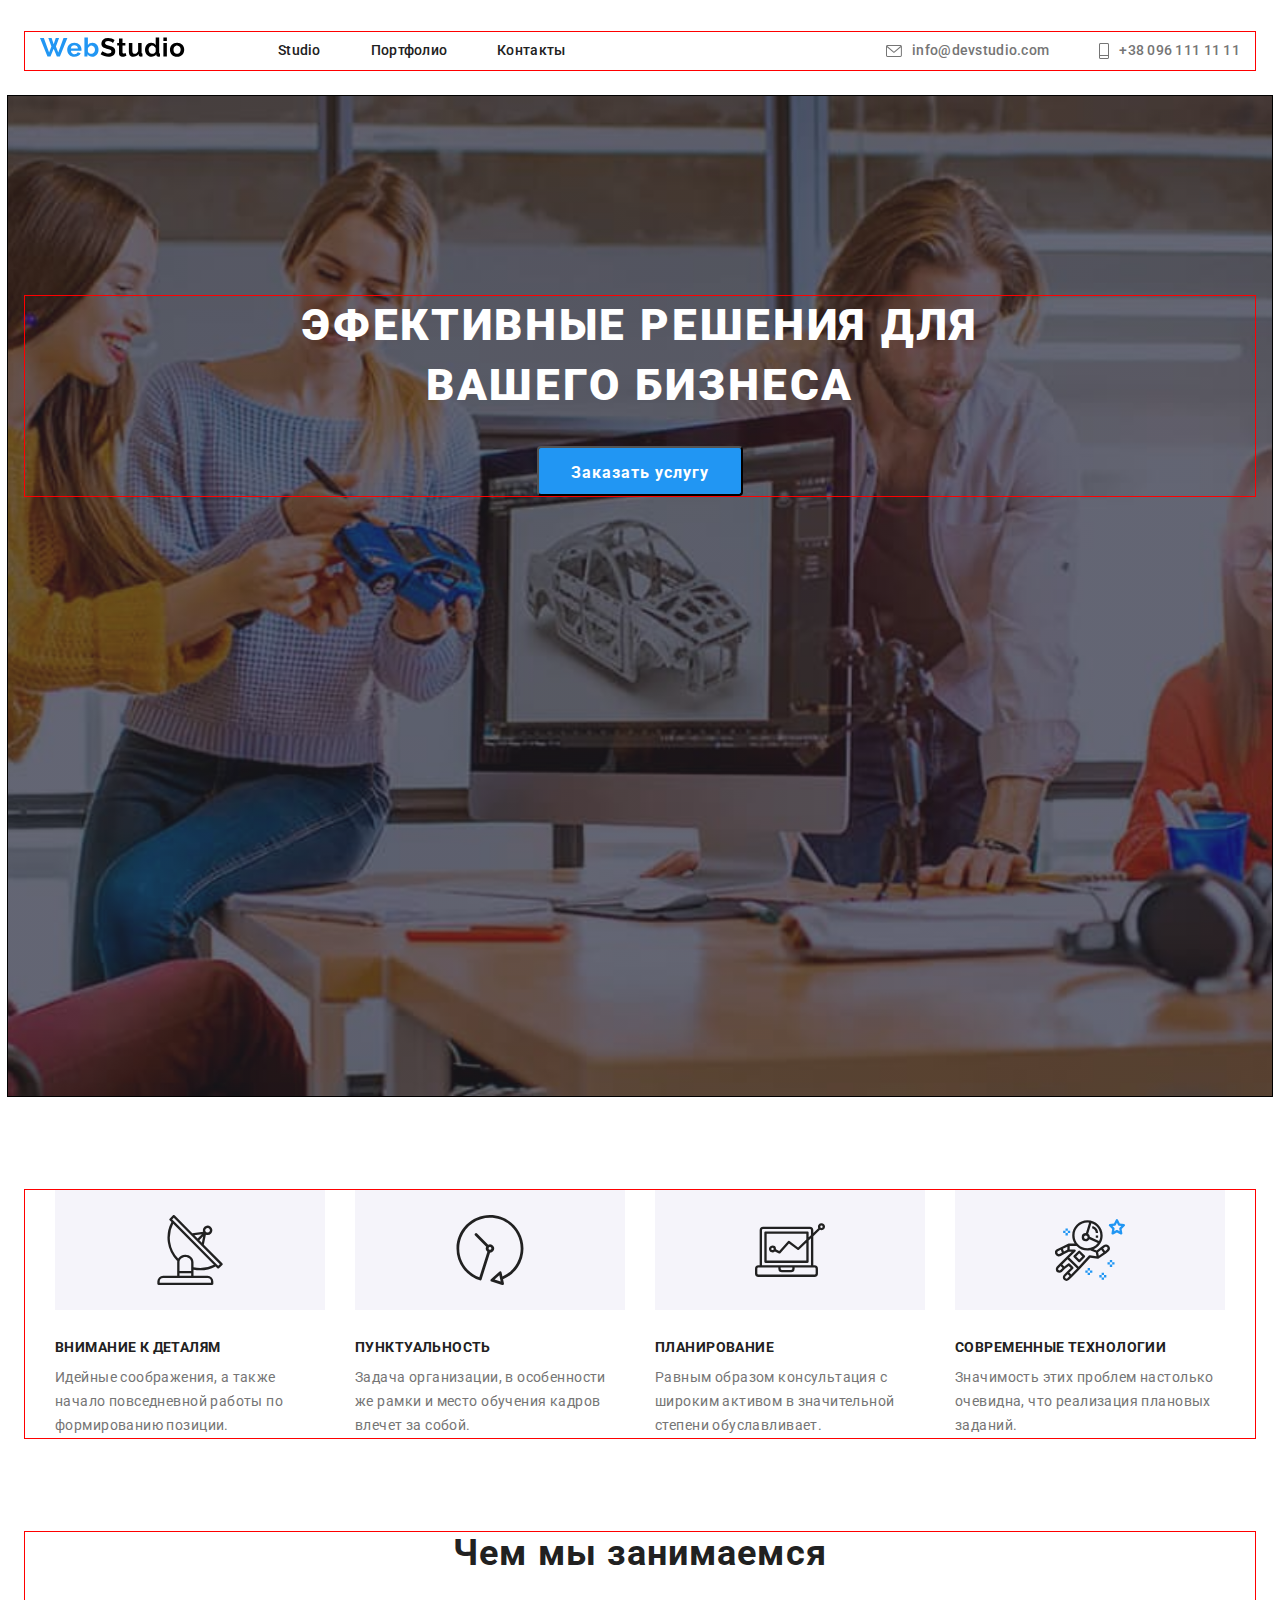
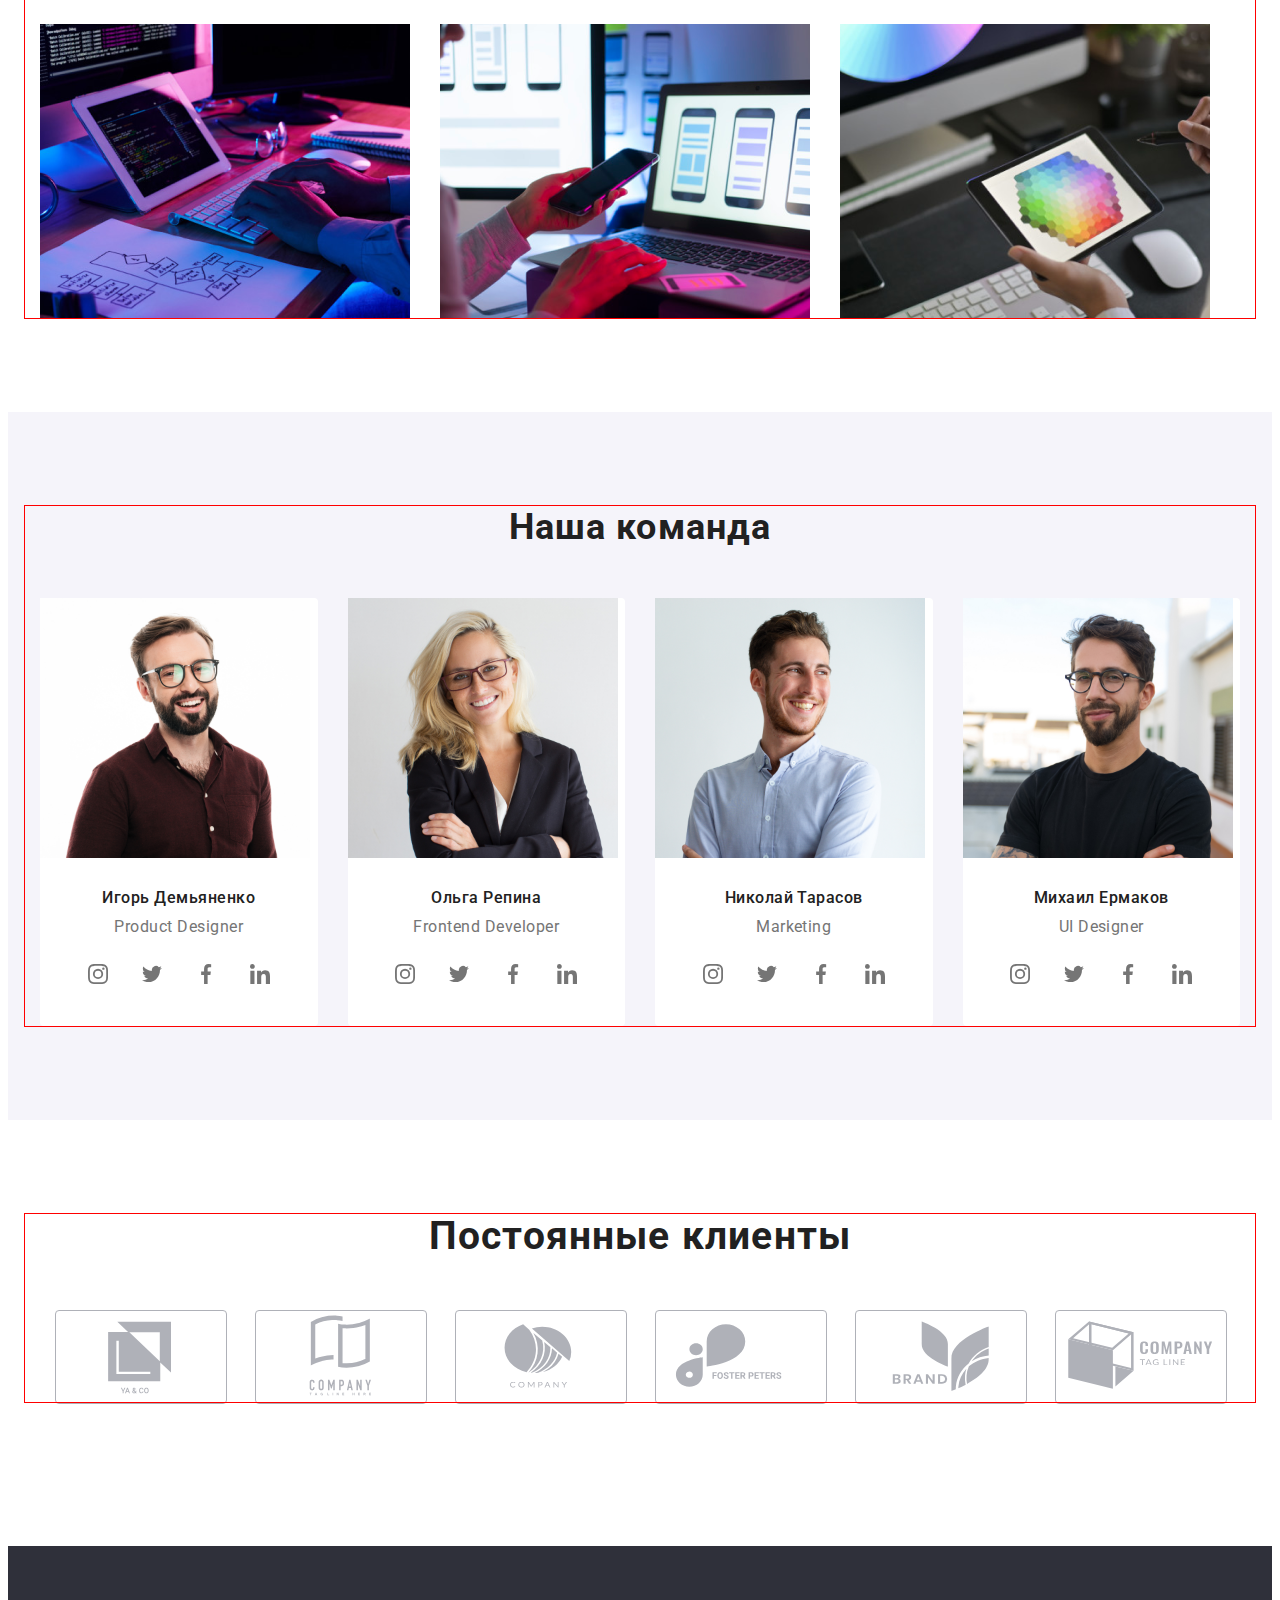
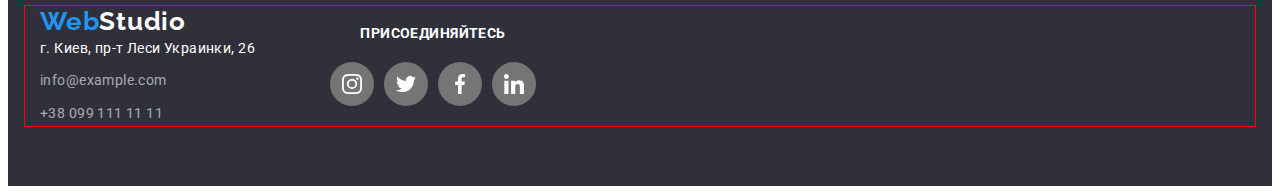
==== commit 89ed6b45: "flex hw-04" ====
--- a/index.html
+++ b/index.html
@@ -305,7 +305,8 @@
     </main>
     <!--Footer-->
     <footer class="footer">
-        <div class="container">
+        <div class="container footer-container">
+            <div class="logo-address">
         <a class="footer-logo link" href="/">
         <span class="ingredient">Web</span>Studio</a>
         <address class="footer-address list link">
@@ -315,6 +316,7 @@
                 <li class="footer-item"><a class="footer-tel-link link" href="tel:+380991111111">+38 099 111 11 11</a></li>
             </ul>
         </address>
+        </div>
         <div class="social-networks">
         <p class="footer-title">ПРИСОЕДИНЯЙТЕСЬ</p>
         <ul class="social-networks-list list">
--- a/css/styles.css
+++ b/css/styles.css
@@ -23,10 +23,6 @@
 button{
     cursor: pointer;
     display: block;
-}
-
-a{
-    display:block;
 }
 
 img{
@@ -105,8 +101,6 @@
     color: #212121;
     display: flex;
     justify-content: center;
-    outline: 1px solid#757575;
-    list-style:none;
     margin-left: auto;
 }
 
@@ -155,6 +149,9 @@
     font-size: 14px;
     line-height: 1.14;
     letter-spacing: 0.02em;
+    display: flex;
+    align-items: center;
+    justify-content: center;
     color: #757575;
 }
 
@@ -183,7 +180,6 @@
     font-size: 14px;
     line-height: 16px;
     letter-spacing: 0.02em;
-    color: #2196F3;
 }
 
 .header-mail-link::before {
@@ -197,10 +193,29 @@
     background-image: url(../images/icons/envelope.svg);
 }
 
+.header-mail{
+    font-weight: 500;
+    font-size: 14px;
+    line-height: 1.14;
+    letter-spacing: 0.02em;
+    display: flex;
+    align-items: center;
+    justify-content: center;
+    color: #757575;
+}
+
 .header-icon-mail {
     fill: currentColor;
-    margin-right: 20px;
-    justify-content: center;
+    margin-right: 10px;
+    justify-content: center;
+    font-weight: 500;
+}
+
+.header-icon-tel{
+    fill: currentColor;
+    margin-right: 10px;
+    justify-content: center;
+    font-weight: 500;
 }
 
 .header-tel:hover,
@@ -209,6 +224,14 @@
 .header-mail:focus {
     color: #2196F3;
 }
+
+.header-tel:hover .header-icon-tel:hover,
+.header-tel:focus .header-icon-tel:focus,
+.header-mail:hover .header-icon-mail:hover,
+.header-mail:focus .header-icon-mail:focus {
+    fill: #2196F3;
+}
+
 /*------------Hero------------------*/
 .hero {
     max-width: 1600px;
@@ -304,8 +327,6 @@
     display:block;
     content: '';
     height: 120px;
-    outline: 1px solid#F5F4FA;
-    background-size: contain;
     background-repeat: no-repeat;
     background-position: center;
     background-color: #F5F4FA;
@@ -438,6 +459,11 @@
     fill: currentColor;
 }
 
+.members-team-link:hover, 
+.members-team-link:focus{
+    background-color: #757575;
+}
+
 .members-team-link:hover .members-team-icon,
 .members-team-link:focus .members-team-icon{
     fill: #2196F3;
@@ -469,7 +495,6 @@
     background: #FFFFFF;
     width: 170px;
     height: 92px;
-    border-radius: 4px;
 }
 
 .clients-item:not(:last-child) {
@@ -494,7 +519,6 @@
 
 .clients-link:hover .clients-icon,
 .clients-link:focus .clients-icon{
-    border: 1px solid#2196F3;
     fill: #2196F3;
 }
 
@@ -635,6 +659,15 @@
     color: blue;
 }
 
+.footer-container{
+    display:flex;
+    align-items: center;
+}
+
+.logo-address{
+    margin-right: 5px ; 
+}
+
 .footer-address {
     font-style: normal;
 }
@@ -701,7 +734,7 @@
 }
 
 .social-networks{
-    padding-bottom: 100px;
+   margin-left: 70px;
 }
 
 .social-networks-list{
